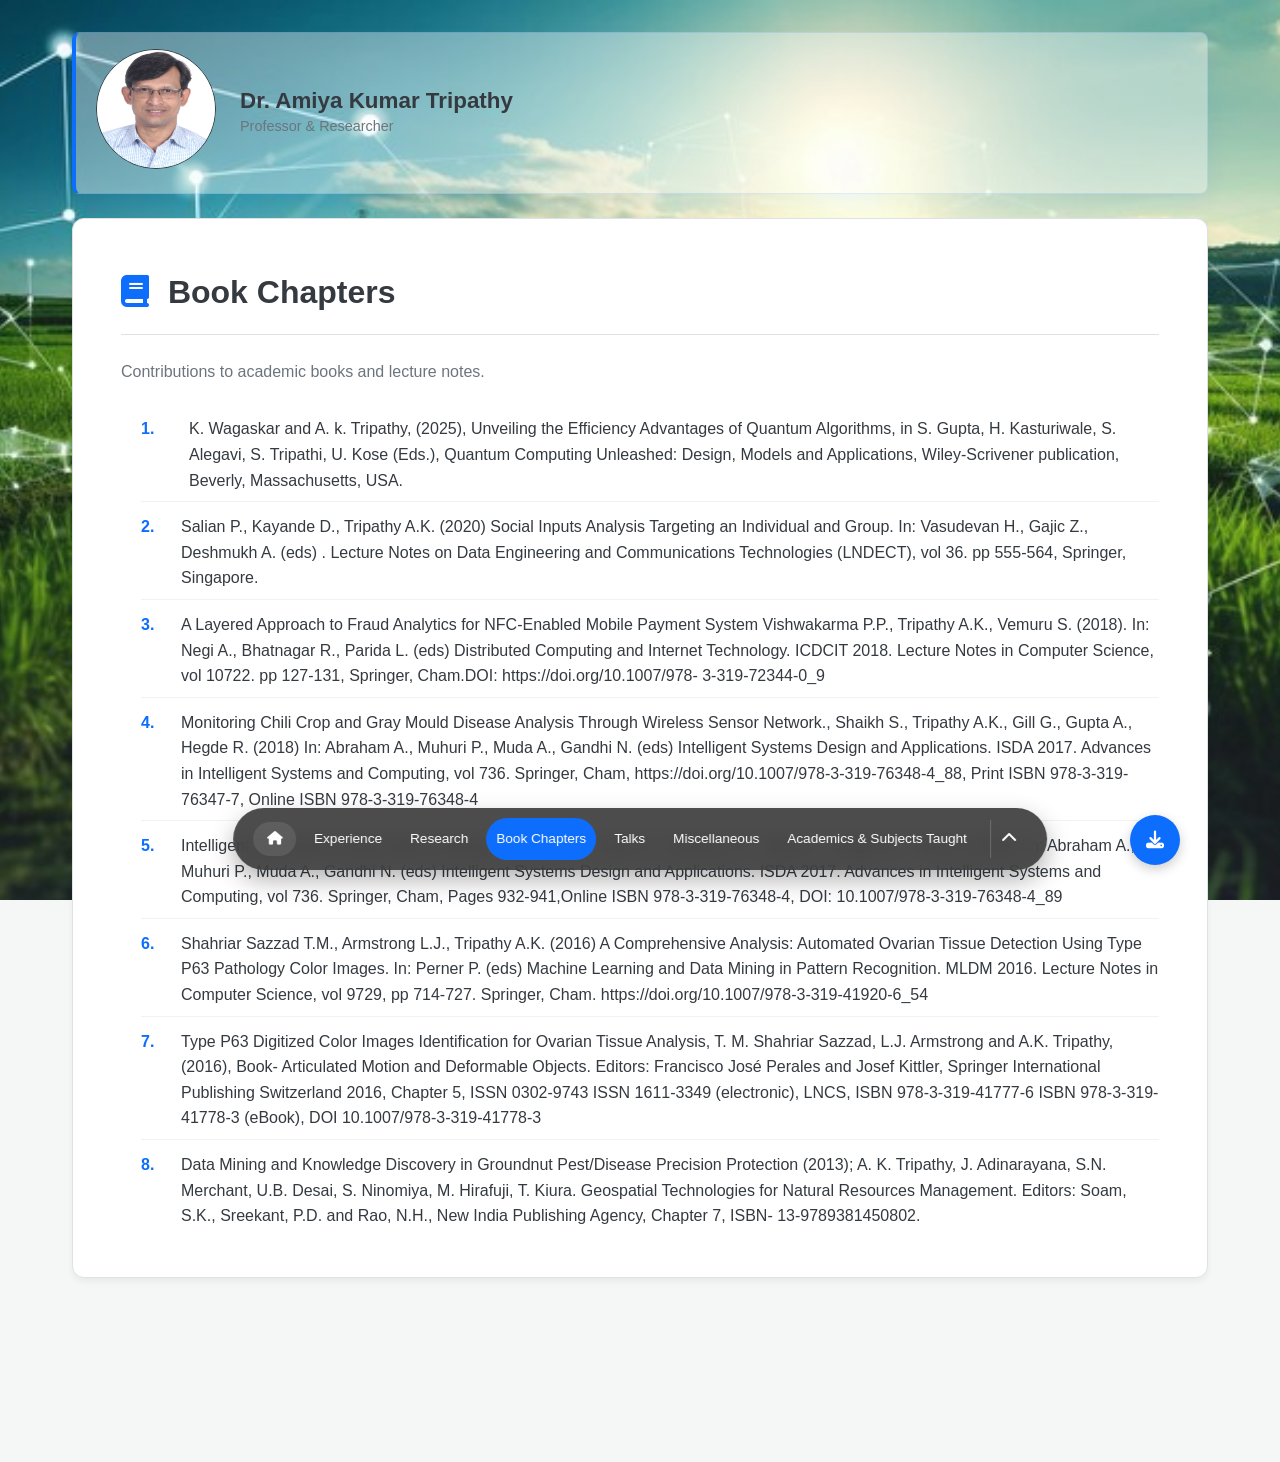
==== book_chapters.html @ 4bd59514 "initail commit" ====
<!doctype html>
<html lang="en">

<head>
  <meta charset="UTF-8" />
  <meta name="viewport" content="width=device-width, initial-scale=1.0" />
  <title>Book Chapters | Dr. Amiya Kumar Tripathy</title>
  <link rel="stylesheet" href="https://cdnjs.cloudflare.com/ajax/libs/font-awesome/6.4.2/css/all.min.css" />
  <link rel="stylesheet" href="style.css" />
</head>

<body>
  <main class="main-content">
    <div class="compact-header bg-soft">
      <a href="index.html">
        <img src="Amiya-Tripathy-min.jpg" alt="Dr. Tripathy" class="mini-profile-img" />
      </a>
      <div class="header-info">
        <h2><a href="index.html">Dr. Amiya Kumar Tripathy</a></h2>
        <p>Professor & Researcher</p>
      </div>
    </div>

    <section class="content-card">
      <h1><i class="fas fa-book"></i> Book Chapters</h1>
      <p style="color: var(--text-muted); margin-bottom: 2rem">
        Contributions to academic books and lecture notes.
      </p>

      <ol class="citation-list">
        <li class="service-item">
          <div class="citation-meta">
            <span class="citation-number">1.</span>
            <span class="citation-text"></span>
            K. Wagaskar and A. k. Tripathy, (2025), Unveiling the Efficiency Advantages of Quantum Algorithms, in S.
            Gupta, H. Kasturiwale, S. Alegavi, S. Tripathi, U. Kose (Eds.), Quantum Computing Unleashed: Design, Models
            and Applications, Wiley-Scrivener publication, Beverly, Massachusetts, USA.</span>
          </div>
        </li>

        <li class="service-item">
          <div class="citation-meta">
            <span class="citation-number">2.</span>
            <span class="citation-text">Salian P., Kayande D., Tripathy A.K. (2020) Social Inputs Analysis Targeting an
              Individual and Group. In: Vasudevan H., Gajic Z., Deshmukh A. (eds) . Lecture Notes on Data Engineering
              and Communications Technologies (LNDECT), vol 36. pp 555-564, Springer, Singapore.</span>
          </div>
        </li>

        <li class="service-item">
          <div class="citation-meta">
            <span class="citation-number">3.</span>
            <span class="citation-text">A Layered Approach to Fraud Analytics for NFC-Enabled Mobile Payment System
              Vishwakarma P.P., Tripathy A.K., Vemuru S. (2018). In: Negi A., Bhatnagar R., Parida L. (eds) Distributed
              Computing and Internet Technology. ICDCIT 2018. Lecture Notes in Computer Science, vol 10722. pp 127-131,
              Springer, Cham.DOI: https://doi.org/10.1007/978- 3-319-72344-0_9</span>
          </div>
        </li>

        <li class="service-item">
          <div class="citation-meta">
            <span class="citation-number">4.</span>
            <span class="citation-text">Monitoring Chili Crop and Gray Mould Disease Analysis Through Wireless Sensor
              Network., Shaikh S., Tripathy A.K., Gill G., Gupta A., Hegde R. (2018) In: Abraham A., Muhuri P., Muda A.,
              Gandhi N. (eds) Intelligent Systems Design and Applications. ISDA 2017. Advances in Intelligent Systems
              and Computing, vol 736. Springer, Cham, https://doi.org/10.1007/978-3-319-76348-4_88, Print ISBN
              978-3-319-76347-7, Online ISBN 978-3-319-76348-4</span>
          </div>
        </li>

        <li class="service-item">
          <div class="citation-meta">
            <span class="citation-number">5.</span>
            <span class="citation-text">Intelligent AgriTrade to Abet Indian Farming, Wagaskar K., Joshi N., Tripathy
              A.K., Datar G., Singhvi S., Paul R. (2018). In: Abraham A., Muhuri P., Muda A., Gandhi N. (eds)
              Intelligent Systems Design and Applications. ISDA 2017. Advances in Intelligent Systems and Computing, vol
              736. Springer, Cham, Pages 932-941,Online ISBN 978-3-319-76348-4, DOI: 10.1007/978-3-319-76348-4_89</span>
          </div>
        </li>

        <li class="service-item">
          <div class="citation-meta">
            <span class="citation-number">6.</span>
            <span class="citation-text">Shahriar Sazzad T.M., Armstrong L.J., Tripathy A.K. (2016) A Comprehensive
              Analysis: Automated Ovarian Tissue Detection Using Type P63 Pathology Color Images. In: Perner P. (eds)
              Machine Learning and Data Mining in Pattern Recognition. MLDM 2016. Lecture Notes in Computer Science, vol
              9729, pp 714-727. Springer, Cham. https://doi.org/10.1007/978-3-319-41920-6_54</span>
          </div>
        </li>

        <li class="service-item">
          <div class="citation-meta">
            <span class="citation-number">7.</span>
            <span class="citation-text">Type P63 Digitized Color Images Identification for Ovarian Tissue Analysis, T.
              M. Shahriar Sazzad, L.J. Armstrong and A.K. Tripathy, (2016), Book- Articulated Motion and Deformable
              Objects. Editors: Francisco José Perales and Josef Kittler, Springer International Publishing Switzerland
              2016, Chapter 5, ISSN 0302-9743 ISSN 1611-3349 (electronic), LNCS, ISBN 978-3-319-41777-6 ISBN
              978-3-319-41778-3 (eBook), DOI 10.1007/978-3-319-41778-3</span>
          </div>
        </li>

        <li class="service-item">
          <div class="citation-meta">
            <span class="citation-number">8.</span>
            <span class="citation-text">Data Mining and Knowledge Discovery in Groundnut Pest/Disease Precision
              Protection (2013); A. K. Tripathy, J. Adinarayana, S.N. Merchant, U.B. Desai, S. Ninomiya, M. Hirafuji, T.
              Kiura. Geospatial Technologies for Natural Resources Management. Editors: Soam, S.K., Sreekant, P.D. and
              Rao, N.H., New India Publishing Agency, Chapter 7, ISBN- 13-9789381450802.</span>
          </div>
        </li>
      </ol>
    </section>
  </main>

  <div id="nav-container">
    <div id="professional-submenu" class="submenu">
      <a href="professionalexperience.html">Overview</a>
      <a href="memberships.html">Memberships</a>
      <a href="services.html">Professional Service & Leadership</a>
      <a href="editorialwork.html">Editorial Work</a>
    </div>

    <div id="research-submenu" class="submenu">
      <a href="research.html">Overview</a>
      <a href="publications.html">Papers</a>
      <a href="supervision.html">Supervision</a>
    </div>

    <div id="misc-submenu" class="submenu">
      <a href="other_activities.html">Other Activities</a>
      <a href="additional_info.html">Additional Information</a>
    </div>

    <nav class="floating-nav">
      <a href="index.html" class="nav-link home-btn"><i class="fas fa-home"></i></a>

      <a href="#" class="nav-link" data-submenu="professional-submenu">Experience</a>
      <a href="#" class="nav-link" data-submenu="research-submenu">Research</a>
      <a href="book_chapters.html" class="nav-link">Book Chapters</a>
      <a href="talks.html" class="nav-link">Talks</a>
      <a href="#" class="nav-link" data-submenu="misc-submenu">Miscellaneous</a>

      <a href="academics.html" class="nav-link">Academics & Subjects Taught</a>

      <button id="menu-expander"><i class="fas fa-chevron-up"></i></button>
    </nav>
  </div>
  <script src="nav.js"></script>
  <a href="Profile A.tripathy.pdf" download class="download-btn">
        <i class="fas fa-download"></i>
        <span class="download-text">Download Profile</span>
    </a>
</body>

</html>
---- style.css ----
:root {
  --main-bg: #f4f7f6;
  --card-bg: #ffffff;
  --text-dark: #343a40;
  --text-muted: #6c757d;
  --accent-color: #0d6efd;
  --border-color: #dee2e6;
  --nav-bg: rgba(45, 45, 45, 0.85);
}

* {
  margin: 0;
  padding: 0;
  box-sizing: border-box;
}

html {
  scroll-behavior: smooth;
}

body {
  font-family: "Inter", sans-serif;
  color: var(--text-dark);
  line-height: 1.6;
  font-size: 16px;
  padding-bottom: 120px;

  /* Tech Network Background */
  background-color: var(--main-bg);
  background-image:
    linear-gradient(
      to bottom,
      rgba(255, 255, 255, 0.01),
      rgba(255, 255, 255, 0.1)
    ),
    url("/images/bg-image.png");

  background-size: cover;
  background-position: center;
  background-attachment: fixed;
  background-repeat: no-repeat;
}
/* === MAIN LAYOUT === */
.main-content {
  max-width: 1200px;
  margin: 0 auto;
  padding: 2rem;
  display: flex;
  flex-direction: column;
  justify-content: center;
  min-height: calc(100vh - 100px);
}

/* === COMPACT HEADER (Inner Pages) === */
.compact-header {
  display: flex;
  align-items: center;
  gap: 1.5rem;
  margin-bottom: 2rem;
  padding-bottom: 1.5rem;
  border-bottom: 1px solid rgba(0, 0, 0, 0.1);
  width: 100%;
}
.compact-header .mini-profile-img {
  width: 120px;
  height: 120px;
  border-radius: 50%;
  border: 0.5px solid var(--nav-bg);
  object-fit: fill;
}
.compact-header .header-info h2 {
  font-size: 1.4rem;
  font-weight: 700;
  margin: 0;
  line-height: 1.2;
  color: var(--text-dark);
}
.compact-header .header-info h2 a {
  text-decoration: none;
  color: inherit;
  transition: color 0.3s;
}
.compact-header .header-info h2 a:hover {
  color: var(--accent-color);
}
.compact-header .header-info p {
  font-size: 0.9rem;
  color: var(--text-muted);
  margin: 0;
}

/* Compact header background variants */
.compact-header.bg-soft {
  /* stronger, more visible soft background */
  background-color: rgba(255, 255, 255, 0.381); /* increased tint of accent */
  padding: 1rem 1.25rem;
  border-radius: 8px;
  margin-bottom: 1.5rem;
  align-items: center;
  border: 1px solid rgba(13, 110, 253, 0.12);
  box-shadow: 0 8px 20px rgba(13, 110, 253, 0.06);
  border-left: 4px solid var(--accent-color);
}

.compact-header.bg-accent {
  background-color: var(--accent-color);
  color: #fff;
  padding: 0.9rem 1rem;
  border-radius: 8px;
  margin-bottom: 1.5rem;
}
.compact-header.bg-accent a,
.compact-header.bg-accent i {
  color: #fff;
}

/* === PROFILE HEADER (Homepage) === */
.profile-header {
  display: flex;
  align-items: center;
  gap: 2rem;
  margin-bottom: 3rem;
  padding: 2rem;
  background-color: var(--card-bg);
  border-radius: 12px;
  border: 1px solid var(--border-color);
  box-shadow: 0 4px 6px rgba(0, 0, 0, 0.05);
}
.profile-image {
  width: 200px;
  height: 200px;
  border-radius: 0%;
  border: 1.5px solid var(--border-color);
  object-fit: fill;
}
.profile-header h1 {
  font-size: 2.5rem;
  font-weight: 700;
  line-height: 1.2;
}
.profile-header h1 a {
  color: inherit;
  text-decoration: none;
}
.profile-header h2 {
  font-size: 1.1rem;
  font-weight: 400;
  color: var(--text-muted);
  margin-bottom: 1rem;
}
.profile-details p {
  font-size: 0.9rem;
  color: var(--text-dark);
  display: flex;
  align-items: center;
  gap: 10px;
  margin-bottom: 0.5rem;
}
.profile-details i {
  color: var(--accent-color);
  width: 20px;
  text-align: center;
}

/* Download Button */
.download-btn {
    position: fixed;
    bottom: 35px;
    right: 100px;

    background: var(--accent-color);
    color: white;

    height: 50px;
    width: 50px;

    border-radius: 50%;

    display: flex;
    align-items: center;

    text-decoration: none;
    overflow: hidden;

    transition: all 0.35s ease;
    box-shadow: 0 4px 12px rgba(0,0,0,0.2);
    z-index: 999;
}

/* ICON FIX (important) */
.download-btn i {
    width: 50px;              /* fixed width */
    text-align: center;
    font-size: 18px;
    flex-shrink: 0;           /* prevents shrinking */
}

/* TEXT */
.download-text {
    white-space: nowrap;
    opacity: 0;
    margin-right: 15px;
    font-size: 14px;
    font-weight: 500;
    transition: opacity 0.3s ease;
}

/* HOVER EXPAND */
.download-btn:hover {
    width: 190px;
    border-radius: 30px;
}

/* SHOW TEXT */
.download-btn:hover .download-text {
    opacity: 1;
}

/* === CONTENT CARD === */
.content-card {
  background-color: var(--card-bg);
  padding: 3rem;
  border-radius: 12px;
  margin-bottom: 2rem;
  border: 1px solid var(--border-color);
  width: 100%;
  box-shadow: 0 4px 6px rgba(24, 24, 24, 0.05);
}
.content-card h1 {
  font-size: 2rem;
  font-weight: 700;
  border-bottom: 1px solid var(--border-color);
  padding-bottom: 1rem;
  margin-bottom: 1.5rem;
  color: var(--text-dark);
}
.content-card h1 i {
  color: var(--accent-color);
  margin-right: 10px;
}
.content-card h3 {
  font-size: 1.3rem;
  font-weight: 600;
  color: var(--accent-color);
  margin-top: 2rem;
  margin-bottom: 1rem;
}
.content-card h3:first-of-type {
  margin-top: 0;
}
.content-card ul,
.content-card ol {
  padding-left: 20px;
}
.content-card li {
  margin-bottom: 0.75rem;
}
.highlights-grid {
  display: grid;
  grid-template-columns: 1fr 1fr;
  gap: 2rem;
}

/* === NAVIGATION SYSTEM === */
#nav-container {
  position: fixed;
  bottom: 30px;
  left: 50%;
  transform: translateX(-50%);
  z-index: 1000;
  display: flex;
  flex-direction: column;
  align-items: center;
}

.floating-nav {
  display: flex;
  align-items: center;
  gap: 8px;
  padding: 10px 20px;
  background: var(--nav-bg);
  backdrop-filter: blur(10px);
  -webkit-backdrop-filter: blur(10px);
  border-radius: 50px;
  box-shadow: 0 10px 25px rgba(0, 0, 0, 0.3);

  /* Responsive Scroll Handling */
  max-width: 95vw;
  overflow-x: auto;
  scrollbar-width: none;
  -ms-overflow-style: none;
}
.floating-nav::-webkit-scrollbar {
  display: none;
}

.nav-link {
  color: white;
  text-decoration: none;
  padding: 10px 10px; /* Compact padding */
  border-radius: 30px;
  font-size: 0.85rem; /* Compact font size */
  font-weight: 500;
  transition: background-color 0.2s;
  display: flex;
  align-items: center;
  gap: 6px;
  white-space: nowrap;
}
.nav-link:hover {
  background-color: rgba(255, 255, 255, 0.2);
}
.nav-link.home-btn {
  padding: 10px 14px;
  background-color: rgba(255, 255, 255, 0.1);
}
.nav-link.home-btn:hover {
  background-color: var(--accent-color);
}

#menu-expander {
  background: none;
  border: none;
  color: white;
  font-size: 1rem;
  cursor: pointer;
  padding: 10px;
  margin-left: 5px;
  border-left: 1px solid rgba(255, 255, 255, 0.2);
  transition: transform 0.3s ease;
}
#menu-expander.expanded {
  transform: rotate(180deg);
}

/* Submenu Panel */
.submenu {
  background: var(--nav-bg);
  backdrop-filter: blur(10px);
  -webkit-backdrop-filter: blur(10px);
  padding: 12px;
  border-radius: 16px;
  box-shadow: 0 5px 20px rgba(0, 0, 0, 0.2);
  display: flex;
  gap: 5px;
  opacity: 0;
  visibility: hidden;
  transform: translateY(10px);
  transition:
    opacity 0.2s ease,
    transform 0.2s ease,
    visibility 0.2s;
  position: absolute;
  bottom: 75px;
  left: 50%;
  transform: translateX(-50%) translateY(10px);
  width: max-content;
}
.submenu.visible {
  opacity: 1;
  visibility: visible;
  transform: translateX(-50%) translateY(0);
}
.submenu a {
  color: white;
  text-decoration: none;
  padding: 8px 16px;
  border-radius: 20px;
  font-size: 0.85rem;
  white-space: nowrap;
  transition: background-color 0.2s;
}
.submenu a:hover {
  background-color: var(--accent-color);
}

/* === FILTERS & TABS === */
.filter-controls {
  display: flex;
  gap: 1rem;
  margin-bottom: 2rem;
  flex-wrap: wrap;
}
.search-wrapper,
.year-filter-wrapper {
  position: relative;
  flex: 1;
  min-width: 200px;
}
.search-wrapper i,
.year-filter-wrapper i {
  position: absolute;
  left: 15px;
  top: 50%;
  transform: translateY(-50%);
  color: var(--text-muted);
}
#publicationSearch,
#yearFilter {
  width: 100%;
  padding: 12px 15px 12px 40px;
  border: 1px solid var(--border-color);
  border-radius: 8px;
  font-size: 1rem;
  background-color: #f8f9fa;
}

.tabs {
  border-bottom: 1px solid var(--border-color);
  margin-bottom: 1.5rem;
  display: flex;
  gap: 1rem;
}
.tab-link {
  background-color: transparent;
  border: none;
  padding: 10px 15px;
  cursor: pointer;
  font-size: 1rem;
  font-weight: 500;
  color: var(--text-muted);
  border-bottom: 3px solid transparent;
  transition: all 0.3s;
  display: inline-flex;
  align-items: center;
  gap: 8px;
}
.tab-link:hover {
  color: var(--accent-color);
}
.tab-link.active {
  color: var(--accent-color);
  border-bottom-color: var(--accent-color);
}
.tab-content {
  display: none;
}

/* === RESEARCH STATS GRID === */
.stats-grid {
  display: grid;
  grid-template-columns: repeat(auto-fit, minmax(140px, 1fr));
  gap: 1.5rem;
  margin-top: 1.5rem;
  margin-bottom: 2rem;
}
.stat-item {
  background-color: #f8f9fa;
  border: 1px solid var(--border-color);
  border-radius: 10px;
  padding: 1.5rem 1rem;
  text-align: center;
  transition:
    transform 0.2s ease,
    box-shadow 0.2s ease;
}
.stat-item:hover {
  transform: translateY(-5px);
  box-shadow: 0 5px 15px rgba(0, 0, 0, 0.1);
  border-color: var(--accent-color);
}
.stat-item i {
  font-size: 2rem;
  color: var(--accent-color);
  margin-bottom: 10px;
  display: block;
}
.stat-number {
  display: block;
  font-size: 2.5rem;
  font-weight: 700;
  color: var(--text-dark);
  line-height: 1.2;
}
.stat-label {
  font-size: 0.9rem;
  color: var(--text-muted);
  font-weight: 500;
}

/* === SERVICE ITEM LIST (Compact) === */
.service-item {
  margin-bottom: 0.5rem;
  padding-bottom: 0.5rem;
  display: flex;
  align-items: flex-start;
  gap: 15px;
  border-bottom: 1px solid rgba(0, 0, 0, 0.05);
}
.service-item:last-child {
  border-bottom: none;
  margin-bottom: 0;
  padding-bottom: 0;
}
.service-item i {
  color: var(--accent-color);
  margin-top: 4px;
  width: 20px;
  text-align: center;
}

.citation-list {
  list-style: none;
  padding-left: 0;
}
.citation-meta {
  display: flex;
  align-items: flex-start;
  gap: 0.5rem;
}
.citation-number {
  display: inline-flex;
  align-items: flex-start;
  font-weight: 700;
  color: var(--accent-color);
  min-width: 2rem;
}
  /* font-size: 0.9rem; */

/* === MEDIA QUERIES === */
@media (max-width: 768px) {
  .main-content {
    padding: 1rem;
  }
  .highlights-grid {
    grid-template-columns: 1fr;
  }
  .compact-header {
    flex-direction: row;
    align-items: center;
    gap: 1rem;
  }
  .compact-header .header-info h2 {
    font-size: 1.2rem;
  }
}

/* === SUPERVISION PAGE STACKED LAYOUT === */
.supervision-section {
  margin-bottom: 3rem; /* Spacing between main sections */
  padding-bottom: 2rem;
  border-bottom: 1px dashed var(--border-color); /* Visual separator */
}

.supervision-section:last-child {
  border-bottom: none;
  margin-bottom: 0;
}

.supervision-section h3 {
  font-size: 1.5rem;
  color: var(--text-dark);
  margin-bottom: 1.5rem;
  display: flex;
  align-items: center;
  gap: 10px;
}

.supervision-section h3 i {
  color: var(--accent-color);
}

/* === ACTIVE LINK HIGHLIGHT === */
.active-link {
  background-color: var(--accent-color) !important;
  color: white !important;
  border-radius: 30px; /* Ensures rounded corners like other buttons */
}

/* Optional: Ensure text inside submenu stays white when active */
.submenu .active-link {
  background-color: var(--accent-color);
}

/* =========================================
   TABS & STRETCH LAYOUT
   ========================================= */
/* The Container */
.tabs {
  display: flex; /* Align items in a row */
  width: 100%; /* Force container to full width */
  margin-bottom: 2rem;
  border-bottom: 2px solid var(--border-color); /* The bottom line */
  position: relative; /* Helps with positioning */
}

/* Specific styling when "stretch" class is added */
.tabs.stretch {
  gap: 0 !important; /* FORCE remove gaps between buttons */
  justify-content: space-between;
}

/* The Buttons (Links) */
.tab-link {
  /* Layout */
  display: flex;
  align-items: center;
  justify-content: center; /* Center text and icon */
  gap: 10px;

  /* Sizing */
  flex: 1; /* KEY: Forces equal width for all buttons */
  width: 100%; /* Ensures it fills the flex space */
  padding: 15px 10px; /* Taller click area */

  /* Styling */
  background: transparent;
  border: none;
  border-bottom: 3px solid transparent; /* Invisible line by default */
  cursor: pointer;

  /* Typography */
  font-size: 1rem;
  font-weight: 500;
  color: var(--text-muted);
  white-space: nowrap; /* Keep text on one line */
  transition: all 0.3s ease;
}

/* Hover State */
.tab-link:hover {
  color: var(--accent-color);
  background-color: rgba(0, 0, 0, 0.02); /* Slight grey bg on hover */
}

/* Active State */
.tab-link.active {
  color: var(--accent-color);
  font-weight: 700;
  border-bottom: 3px solid var(--accent-color); /* The blue underline */
}

/* === MOBILE RESPONSIVENESS === */
@media (max-width: 600px) {
  .tabs.stretch {
    flex-direction: column; /* Stack vertically on small phones */
    border-bottom: none;
  }
  .tab-link {
    border-bottom: 1px solid var(--border-color);
    justify-content: flex-start; /* Align left on mobile */
    padding-left: 20px;
  }
  .tab-link.active {
    border-bottom-color: var(--border-color); /* Remove bottom line */
    border-left: 4px solid var(--accent-color); /* Add side line instead */
    background-color: rgba(13, 110, 253, 0.05); /* Light highlight */
  }
}

/* =========================================
   MOBILE COMPATIBILITY FIXES
   ========================================= */

@media (max-width: 768px) {
  /* 1. Layout & Spacing */
  .main-content {
    padding: 1rem; /* Reduce side padding */
    min-height: auto;
  }

  .content-card {
    padding: 1.5rem; /* Reduce huge padding inside cards */
  }

  /* 2. Homepage Profile Header (Fix Squashing) */
  .profile-header {
    flex-direction: column; /* Stack image on top of text */
    text-align: center;
    padding: 2rem 1rem;
    gap: 1.5rem;
  }

  .profile-image {
    width: 150px; /* Make image slightly smaller */
    height: 150px;
    margin: 0 auto; /* Center the image */
  }

  .profile-details p {
    justify-content: center; /* Center the contact info */
    flex-wrap: wrap; /* Allow email/phone to wrap if needed */
  }

  /* 3. Typography Adjustments */
  .profile-header h1 {
    font-size: 1.8rem; /* Smaller title font */
  }

  .content-card h1 {
    font-size: 1.6rem;
  }

  /* 4. Compact Header (Inner Pages) */
  .compact-header {
    flex-direction: column; /* Stack on very small screens */
    text-align: center;
    gap: 1rem;
  }

  .compact-header .mini-profile-img {
    width: 80px;
    height: 80px;
  }

  /* 5. Navigation Adjustments */
  #nav-container {
    width: 100%;
    bottom: 20px;
  }

  .floating-nav {
    max-width: 90vw; /* Ensure it fits on screen */
    padding: 10px 15px;
  }

  /* Ensure submenu doesn't go off-screen */
  .submenu {
    width: 90vw; /* Limit width */
    left: 50%;
    transform: translateX(-50%) translateY(10px);
    flex-wrap: wrap;
    justify-content: center;
  }

  /* 6. Subjects Grid (Side-by-side fix) */
  .subjects-grid {
    grid-template-columns: 1fr; /* Stack subjects in 1 column on mobile */
  }
}
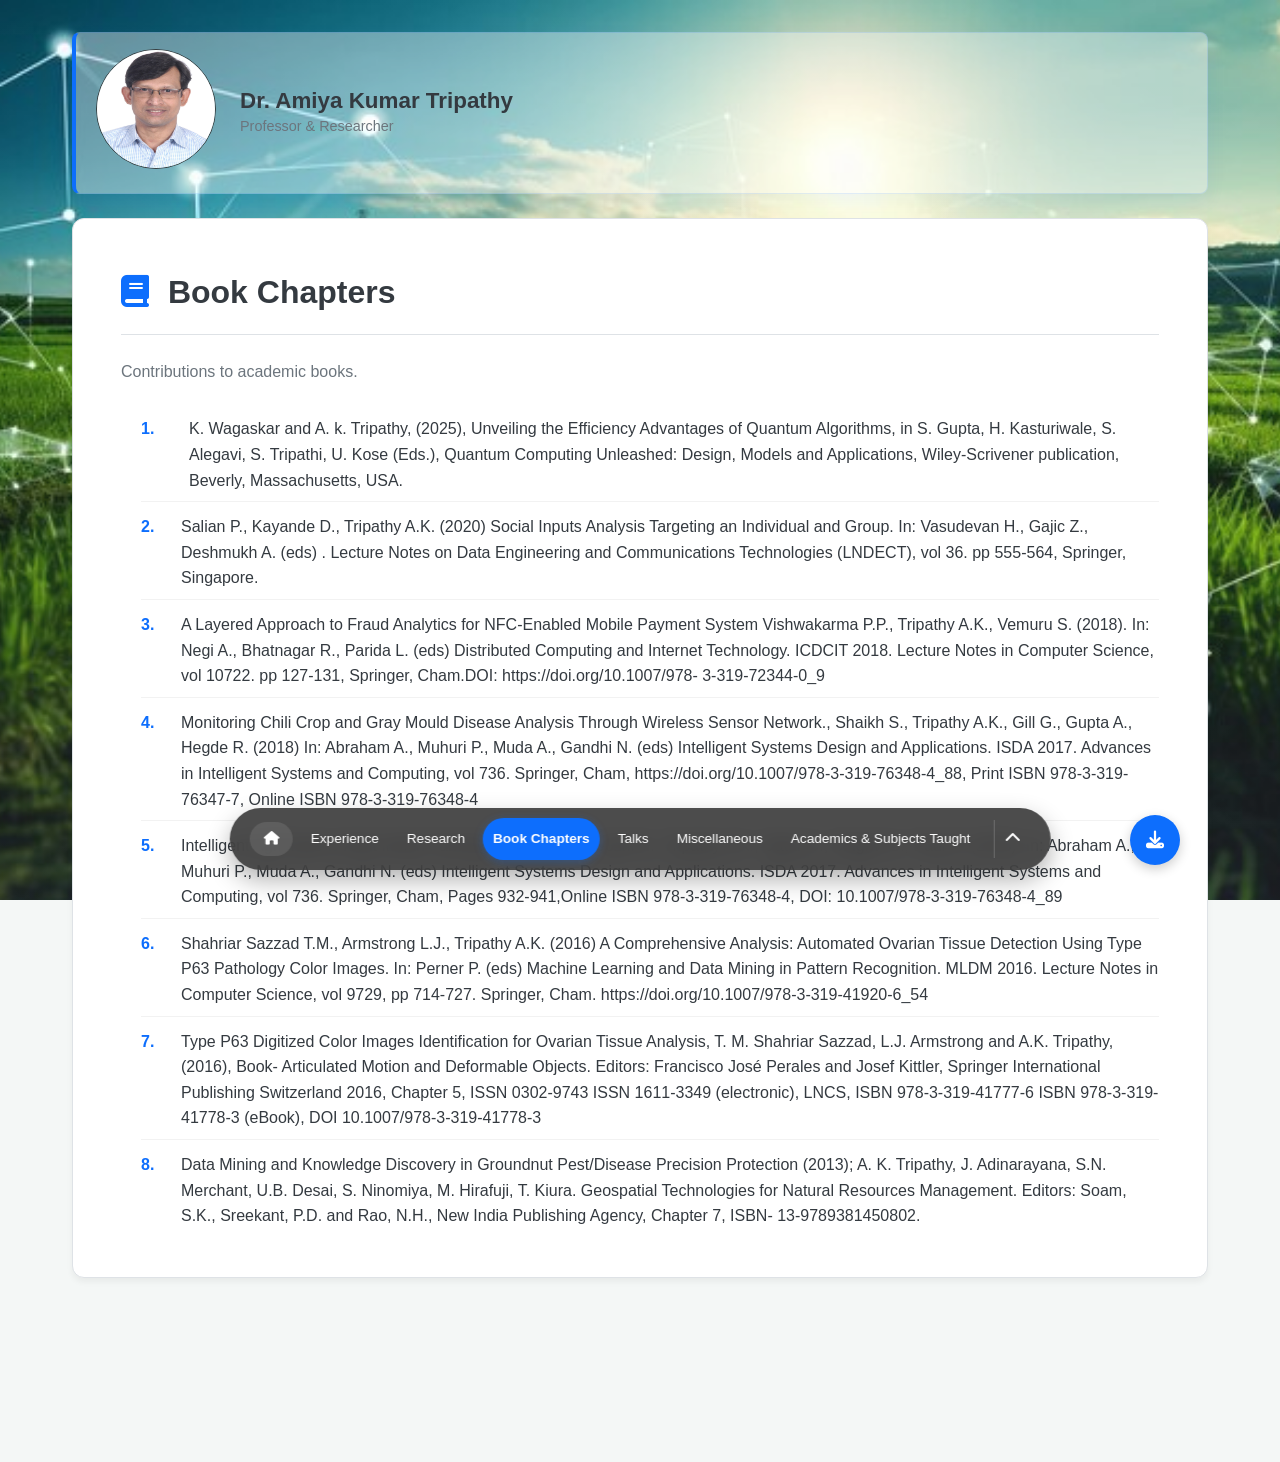
==== commit f16f7f8c: "Fix minor typos" ====
--- a/book_chapters.html
+++ b/book_chapters.html
@@ -24,7 +24,7 @@
     <section class="content-card">
       <h1><i class="fas fa-book"></i> Book Chapters</h1>
       <p style="color: var(--text-muted); margin-bottom: 2rem">
-        Contributions to academic books and lecture notes.
+        Contributions to academic books.
       </p>
 
       <ol class="citation-list">
--- a/style.css
+++ b/style.css
@@ -164,56 +164,56 @@
 
 /* Download Button */
 .download-btn {
-    position: fixed;
-    bottom: 35px;
-    right: 100px;
-
-    background: var(--accent-color);
-    color: white;
-
-    height: 50px;
-    width: 50px;
-
-    border-radius: 50%;
-
-    display: flex;
-    align-items: center;
-
-    text-decoration: none;
-    overflow: hidden;
-
-    transition: all 0.35s ease;
-    box-shadow: 0 4px 12px rgba(0,0,0,0.2);
-    z-index: 999;
+  position: fixed;
+  bottom: 35px;
+  right: 100px;
+
+  background: var(--accent-color);
+  color: white;
+
+  height: 50px;
+  width: 50px;
+
+  border-radius: 50%;
+
+  display: flex;
+  align-items: center;
+
+  text-decoration: none;
+  overflow: hidden;
+
+  transition: all 0.35s ease;
+  box-shadow: 0 4px 12px rgba(0, 0, 0, 0.2);
+  z-index: 999;
 }
 
 /* ICON FIX (important) */
 .download-btn i {
-    width: 50px;              /* fixed width */
-    text-align: center;
-    font-size: 18px;
-    flex-shrink: 0;           /* prevents shrinking */
+  width: 50px; /* fixed width */
+  text-align: center;
+  font-size: 18px;
+  flex-shrink: 0; /* prevents shrinking */
 }
 
 /* TEXT */
 .download-text {
-    white-space: nowrap;
-    opacity: 0;
-    margin-right: 15px;
-    font-size: 14px;
-    font-weight: 500;
-    transition: opacity 0.3s ease;
+  white-space: nowrap;
+  opacity: 0;
+  margin-right: 15px;
+  font-size: 14px;
+  font-weight: 500;
+  transition: opacity 0.3s ease;
 }
 
 /* HOVER EXPAND */
 .download-btn:hover {
-    width: 190px;
-    border-radius: 30px;
+  width: 190px;
+  border-radius: 30px;
 }
 
 /* SHOW TEXT */
 .download-btn:hover .download-text {
-    opacity: 1;
+  opacity: 1;
 }
 
 /* === CONTENT CARD === */
@@ -515,7 +515,7 @@
   color: var(--accent-color);
   min-width: 2rem;
 }
-  /* font-size: 0.9rem; */
+/* font-size: 0.9rem; */
 
 /* === MEDIA QUERIES === */
 @media (max-width: 768px) {
@@ -564,12 +564,16 @@
 .active-link {
   background-color: var(--accent-color) !important;
   color: white !important;
-  border-radius: 30px; /* Ensures rounded corners like other buttons */
-}
-
-/* Optional: Ensure text inside submenu stays white when active */
+  border-radius: 30px;
+  font-weight: 600;
+  box-shadow: 0 2px 8px rgba(13, 110, 253, 0.3) !important;
+}
+
+/* Ensure text inside submenu stays white when active */
 .submenu .active-link {
-  background-color: var(--accent-color);
+  background-color: var(--accent-color) !important;
+  color: white !important;
+  box-shadow: 0 2px 8px rgba(13, 110, 253, 0.3);
 }
 
 /* =========================================
